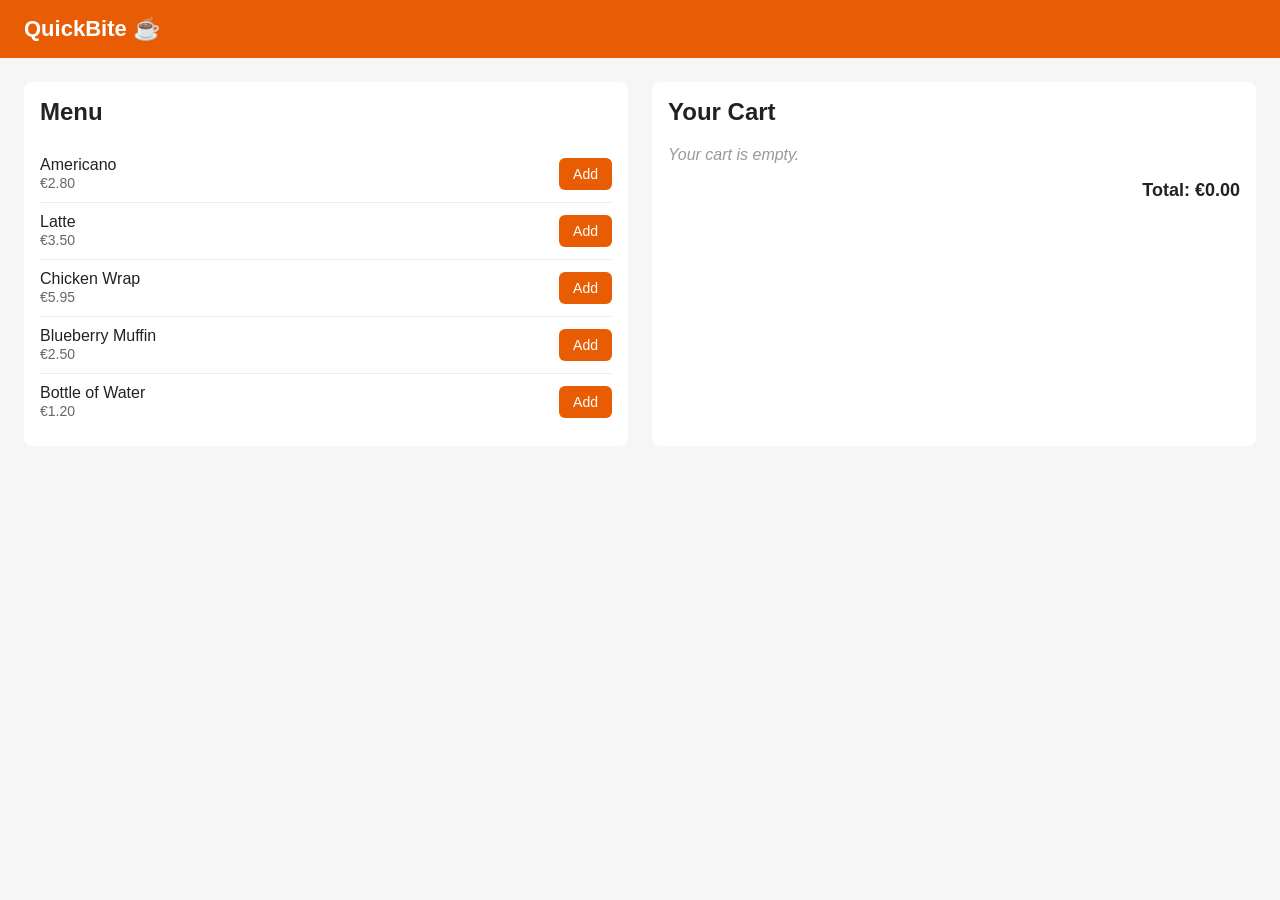
==== cart.html @ 6241d236 "Add files via upload" ====
<!DOCTYPE html>
<html lang="en">
<head>
<meta charset="UTF-8">
<meta name="viewport" content="width=device-width, initial-scale=1.0">
<title>QuickBite – Add to Cart</title>
<style>
  body { font-family: Arial, sans-serif; margin: 0; background: #f6f6f6; color: #222; }
  header { background: #e85d04; color: white; padding: 16px 24px; font-size: 22px; font-weight: bold; }
  main { display: flex; gap: 24px; padding: 24px; flex-wrap: wrap; }
  section { background: white; border-radius: 8px; padding: 16px; flex: 1; min-width: 280px; }
  h2 { margin-top: 0; }
  .item { display: flex; justify-content: space-between; align-items: center;
          padding: 10px 0; border-bottom: 1px solid #eee; }
  .item:last-child { border-bottom: none; }
  .price { color: #666; font-size: 14px; }
  button { background: #e85d04; color: white; border: none; border-radius: 6px;
           padding: 8px 14px; cursor: pointer; font-size: 14px; }
  button:hover { background: #c94f02; }
  .qty-btn { padding: 2px 10px; }
  .total { font-size: 18px; font-weight: bold; margin-top: 12px; text-align: right; }
  .empty { color: #999; font-style: italic; }
</style>
</head>
<body>

<header>QuickBite ☕</header>

<main>
  <!-- MENU (teammate's "View the menu" story can replace this part) -->
  <section>
    <h2>Menu</h2>
    <div id="menu"></div>
  </section>

  <!-- CART (my story: SCRUM-8 Add items to the cart) -->
  <section>
    <h2>Your Cart</h2>
    <div id="cart"></div>
    <div class="total">Total: €<span id="total">0.00</span></div>
  </section>
</main>

<script>
  // 1. The menu data – a simple list of items with a name and price
  const menu = [
    { id: 1, name: "Americano",       price: 2.80 },
    { id: 2, name: "Latte",           price: 3.50 },
    { id: 3, name: "Chicken Wrap",    price: 5.95 },
    { id: 4, name: "Blueberry Muffin", price: 2.50 },
    { id: 5, name: "Bottle of Water", price: 1.20 }
  ];

  // 2. The cart – starts empty. Each entry is { id, name, price, quantity }
  let cart = [];

  // 3. Show the menu with an "Add" button for each item
  function showMenu() {
    let html = "";
    for (const item of menu) {
      html += `
        <div class="item">
          <div>${item.name}<br><span class="price">€${item.price.toFixed(2)}</span></div>
          <button onclick="addToCart(${item.id})">Add</button>
        </div>`;
    }
    document.getElementById("menu").innerHTML = html;
  }

  // 4. ADD TO CART – the main feature.
  //    If the item is already in the cart, increase the quantity.
  //    If not, add it with quantity 1.
  function addToCart(id) {
    const existing = cart.find(c => c.id === id);
    if (existing) {
      existing.quantity += 1;
    } else {
      const item = menu.find(m => m.id === id);
      cart.push({ id: item.id, name: item.name, price: item.price, quantity: 1 });
    }
    showCart();
  }

  // 5. Remove one of an item (used by the "−" button)
  function removeOne(id) {
    const existing = cart.find(c => c.id === id);
    existing.quantity -= 1;
    if (existing.quantity === 0) {
      cart = cart.filter(c => c.id !== id);
    }
    showCart();
  }

  // 6. Show the cart and update the total
  function showCart() {
    if (cart.length === 0) {
      document.getElementById("cart").innerHTML = '<p class="empty">Your cart is empty.</p>';
    } else {
      let html = "";
      for (const c of cart) {
        html += `
          <div class="item">
            <div>${c.name}<br><span class="price">€${(c.price * c.quantity).toFixed(2)}</span></div>
            <div>
              <button class="qty-btn" onclick="removeOne(${c.id})">−</button>
              <strong> ${c.quantity} </strong>
              <button class="qty-btn" onclick="addToCart(${c.id})">+</button>
            </div>
          </div>`;
      }
      document.getElementById("cart").innerHTML = html;
    }

    // Total = price × quantity for every item, added up
    let total = 0;
    for (const c of cart) {
      total += c.price * c.quantity;
    }
    document.getElementById("total").textContent = total.toFixed(2);
  }

  // Run when the page loads
  showMenu();
  showCart();
</script>

</body>
</html>
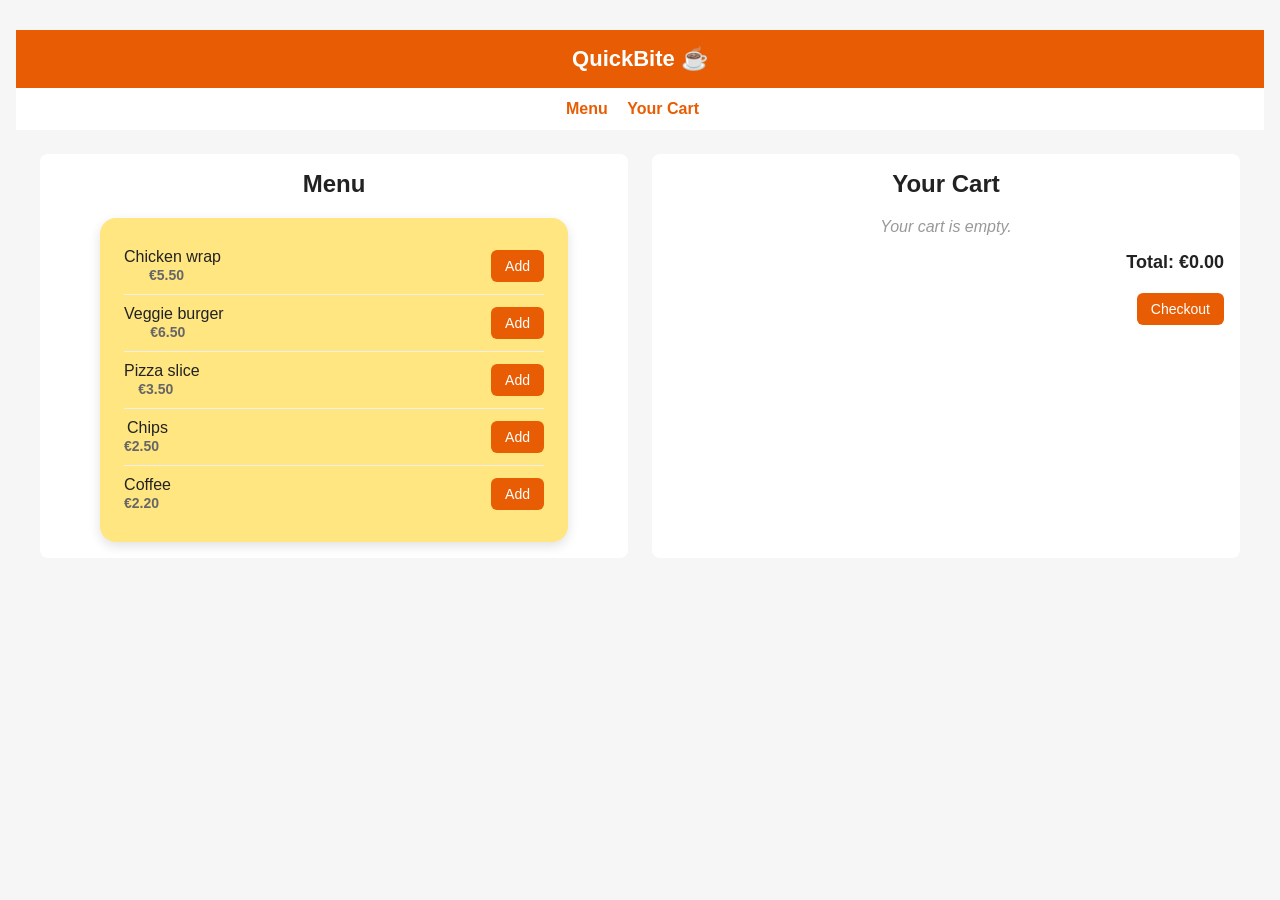
==== commit e5584a84: "Update cart.html" ====
--- a/cart.html
+++ b/cart.html
@@ -4,103 +4,219 @@
 <meta charset="UTF-8">
 <meta name="viewport" content="width=device-width, initial-scale=1.0">
 <title>QuickBite – Add to Cart</title>
+<link rel="stylesheet" href="style.css">
+
 <style>
-  body { font-family: Arial, sans-serif; margin: 0; background: #f6f6f6; color: #222; }
-  header { background: #e85d04; color: white; padding: 16px 24px; font-size: 22px; font-weight: bold; }
-  main { display: flex; gap: 24px; padding: 24px; flex-wrap: wrap; }
-  section { background: white; border-radius: 8px; padding: 16px; flex: 1; min-width: 280px; }
-  h2 { margin-top: 0; }
-  .item { display: flex; justify-content: space-between; align-items: center;
-          padding: 10px 0; border-bottom: 1px solid #eee; }
-  .item:last-child { border-bottom: none; }
-  .price { color: #666; font-size: 14px; }
-  button { background: #e85d04; color: white; border: none; border-radius: 6px;
-           padding: 8px 14px; cursor: pointer; font-size: 14px; }
-  button:hover { background: #c94f02; }
-  .qty-btn { padding: 2px 10px; }
-  .total { font-size: 18px; font-weight: bold; margin-top: 12px; text-align: right; }
-  .empty { color: #999; font-style: italic; }
+  body {
+    font-family: Arial, sans-serif;
+    margin: 0;
+    background: #f6f6f6;
+    color: #222;
+  }
+
+  header {
+    background: #e85d04;
+    color: white;
+    padding: 16px 24px;
+    font-size: 22px;
+    font-weight: bold;
+  }
+
+  main {
+    display: flex;
+    gap: 24px;
+    padding: 24px;
+    flex-wrap: wrap;
+  }
+
+  section {
+    background: white;
+    border-radius: 8px;
+    padding: 16px;
+    flex: 1;
+    min-width: 280px;
+  }
+
+  h2 {
+    margin-top: 0;
+  }
+
+  .item {
+    display: flex;
+    justify-content: space-between;
+    align-items: center;
+    padding: 10px 0;
+    border-bottom: 1px solid #eee;
+  }
+
+  .item:last-child {
+    border-bottom: none;
+  }
+
+  .price {
+    color: #666;
+    font-size: 14px;
+  }
+
+  button {
+    background: #e85d04;
+    color: white;
+    border: none;
+    border-radius: 6px;
+    padding: 8px 14px;
+    cursor: pointer;
+    font-size: 14px;
+  }
+
+  button:hover {
+    background: #c94f02;
+  }
+
+  .qty-btn {
+    padding: 2px 10px;
+  }
+
+  .total {
+    font-size: 18px;
+    font-weight: bold;
+    margin-top: 12px;
+    text-align: right;
+  }
+
+  .empty {
+    color: #999;
+    font-style: italic;
+  }
+
+  nav {
+    padding: 12px 24px;
+    background: white;
+  }
+
+  nav a {
+    color: #e85d04;
+    margin-right: 15px;
+    text-decoration: none;
+    font-weight: bold;
+  }
+
+  #checkout-button {
+    display: block;
+    margin: 20px 0 0 auto;
+  }
 </style>
 </head>
 <body>
 
 <header>QuickBite ☕</header>
 
+<nav>
+  <a href="index.html">Menu</a>
+  <a href="cart.html">Your Cart</a>
+</nav>
+
 <main>
-  <!-- MENU (teammate's "View the menu" story can replace this part) -->
+
+  <!-- MENU -->
   <section>
     <h2>Menu</h2>
     <div id="menu"></div>
   </section>
 
-  <!-- CART (my story: SCRUM-8 Add items to the cart) -->
+  <!-- CART -->
   <section>
     <h2>Your Cart</h2>
     <div id="cart"></div>
     <div class="total">Total: €<span id="total">0.00</span></div>
+    <button id="checkout-button" onclick="goToCheckout()">Checkout</button>
   </section>
+
 </main>
 
 <script>
-  // 1. The menu data – a simple list of items with a name and price
+  // Menu items shared with index.html
   const menu = [
-    { id: 1, name: "Americano",       price: 2.80 },
-    { id: 2, name: "Latte",           price: 3.50 },
-    { id: 3, name: "Chicken Wrap",    price: 5.95 },
-    { id: 4, name: "Blueberry Muffin", price: 2.50 },
-    { id: 5, name: "Bottle of Water", price: 1.20 }
+    { id: 1, name: "Chicken wrap", price: 5.5 },
+    { id: 2, name: "Veggie burger", price: 6.5 },
+    { id: 3, name: "Pizza slice", price: 3.5 },
+    { id: 4, name: "Chips", price: 2.5 },
+    { id: 5, name: "Coffee", price: 2.2 }
   ];
 
-  // 2. The cart – starts empty. Each entry is { id, name, price, quantity }
-  let cart = [];
-
-  // 3. Show the menu with an "Add" button for each item
+  // Load cart saved from index.html
+  let cart = JSON.parse(localStorage.getItem("quickbiteCart")) || [];
+
+  // Show menu with Add buttons
   function showMenu() {
     let html = "";
+
     for (const item of menu) {
       html += `
         <div class="item">
-          <div>${item.name}<br><span class="price">€${item.price.toFixed(2)}</span></div>
+          <div>${item.name}<br>
+          <span class="price">€${item.price.toFixed(2)}</span></div>
           <button onclick="addToCart(${item.id})">Add</button>
         </div>`;
     }
+
     document.getElementById("menu").innerHTML = html;
   }
 
-  // 4. ADD TO CART – the main feature.
-  //    If the item is already in the cart, increase the quantity.
-  //    If not, add it with quantity 1.
+  // Add item or increase quantity
   function addToCart(id) {
     const existing = cart.find(c => c.id === id);
+
     if (existing) {
       existing.quantity += 1;
     } else {
       const item = menu.find(m => m.id === id);
-      cart.push({ id: item.id, name: item.name, price: item.price, quantity: 1 });
-    }
+
+      cart.push({
+        id: item.id,
+        name: item.name,
+        price: item.price,
+        quantity: 1
+      });
+    }
+
+    saveCart();
     showCart();
   }
 
-  // 5. Remove one of an item (used by the "−" button)
+  // Remove one item
   function removeOne(id) {
     const existing = cart.find(c => c.id === id);
-    existing.quantity -= 1;
-    if (existing.quantity === 0) {
-      cart = cart.filter(c => c.id !== id);
-    }
+
+    if (existing) {
+      existing.quantity -= 1;
+
+      if (existing.quantity <= 0) {
+        cart = cart.filter(c => c.id !== id);
+      }
+    }
+
+    saveCart();
     showCart();
   }
 
-  // 6. Show the cart and update the total
+  // Save cart for other pages
+  function saveCart() {
+    localStorage.setItem("quickbiteCart", JSON.stringify(cart));
+  }
+
+  // Display cart and total
   function showCart() {
     if (cart.length === 0) {
-      document.getElementById("cart").innerHTML = '<p class="empty">Your cart is empty.</p>';
+      document.getElementById("cart").innerHTML =
+        '<p class="empty">Your cart is empty.</p>';
     } else {
       let html = "";
+
       for (const c of cart) {
         html += `
           <div class="item">
-            <div>${c.name}<br><span class="price">€${(c.price * c.quantity).toFixed(2)}</span></div>
+            <div>${c.name}<br>
+            <span class="price">€${(c.price * c.quantity).toFixed(2)}</span></div>
             <div>
               <button class="qty-btn" onclick="removeOne(${c.id})">−</button>
               <strong> ${c.quantity} </strong>
@@ -108,18 +224,29 @@
             </div>
           </div>`;
       }
+
       document.getElementById("cart").innerHTML = html;
     }
 
-    // Total = price × quantity for every item, added up
     let total = 0;
+
     for (const c of cart) {
       total += c.price * c.quantity;
     }
+
     document.getElementById("total").textContent = total.toFixed(2);
   }
 
-  // Run when the page loads
+  // Continue to checkout
+  function goToCheckout() {
+    if (cart.length === 0) {
+      alert("Your cart is empty. Please add items before checking out.");
+    } else {
+      window.location.href = "checkout.html";
+    }
+  }
+
+  // Run when page loads
   showMenu();
   showCart();
 </script>
--- a/style.css
+++ b/style.css
@@ -0,0 +1,81 @@
+body {
+  font-family: "Segoe UI", Helvetica, Arial, sans-serif;
+  background: #fffaf0;
+  color: #333;
+  margin: 0;
+  padding: 30px 16px;
+  text-align: center;
+}
+
+h1 {
+  font-size: 2.4rem;
+  margin: 0 0 4px;
+  color: #e67e22;
+}
+
+.tagline {
+  margin: 0 0 28px;
+  color: #777;
+}
+
+#menu {
+  max-width: 420px;
+  margin: 0 auto;
+  background: #ffe680;
+  border-radius: 16px;
+  padding: 20px 24px;
+  box-shadow: 0 4px 12px rgba(0, 0, 0, 0.12);
+}
+
+h2 {
+  margin-top: 0;
+}
+
+ul {
+  list-style: none;
+  padding: 0;
+  margin: 0;
+}
+
+li {
+  display: flex;
+  justify-content: space-between;
+  align-items: center;
+  background: #fff;
+  border-radius: 10px;
+  padding: 10px 14px;
+  margin-bottom: 10px;
+  text-align: left;
+}
+
+.price {
+  font-weight: bold;
+  margin: 0 12px 0 auto;
+}
+
+button {
+  background: #e67e22;
+  color: #fff;
+  border: none;
+  border-radius: 8px;
+  padding: 6px 14px;
+  cursor: pointer;
+  font-size: 0.95rem;
+}
+
+button:hover {
+  background: #cf6d17;
+}
+
+
+#confirmation {
+  max-width: 420px;
+  margin: 0 auto;
+  background: #ffe680;
+  padding: 20px 24px;
+}
+
+#confirmation li {
+  border-radius: 0;
+}
+
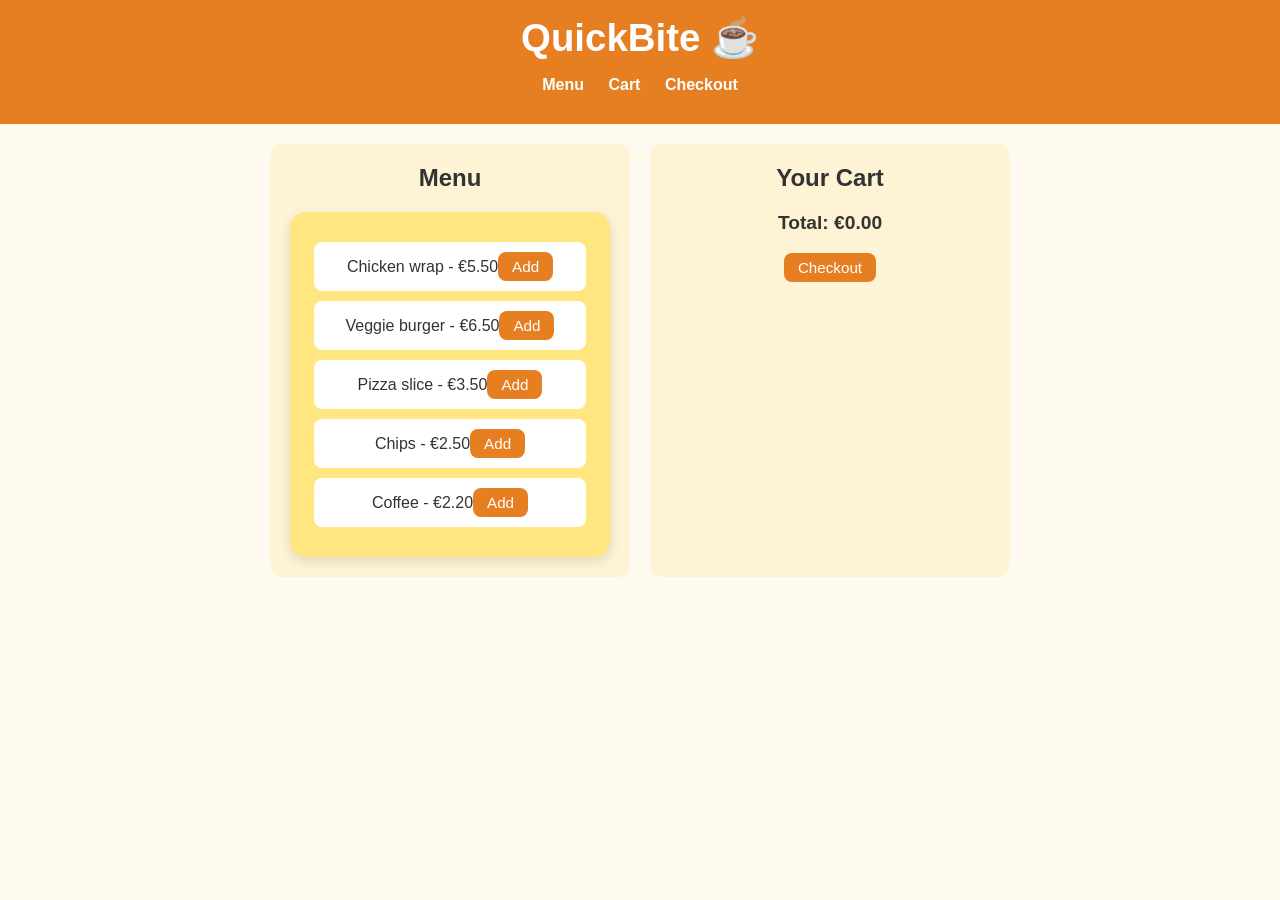
==== commit 8a37e574: "Update cart.html" ====
--- a/cart.html
+++ b/cart.html
@@ -1,255 +1,216 @@
+
 <!DOCTYPE html>
 <html lang="en">
 <head>
-<meta charset="UTF-8">
-<meta name="viewport" content="width=device-width, initial-scale=1.0">
-<title>QuickBite – Add to Cart</title>
-<link rel="stylesheet" href="style.css">
-
-<style>
-  body {
-    font-family: Arial, sans-serif;
-    margin: 0;
-    background: #f6f6f6;
-    color: #222;
-  }
-
-  header {
-    background: #e85d04;
-    color: white;
-    padding: 16px 24px;
-    font-size: 22px;
-    font-weight: bold;
-  }
-
-  main {
-    display: flex;
-    gap: 24px;
-    padding: 24px;
-    flex-wrap: wrap;
-  }
-
-  section {
-    background: white;
-    border-radius: 8px;
-    padding: 16px;
-    flex: 1;
-    min-width: 280px;
-  }
-
-  h2 {
-    margin-top: 0;
-  }
-
-  .item {
-    display: flex;
-    justify-content: space-between;
-    align-items: center;
-    padding: 10px 0;
-    border-bottom: 1px solid #eee;
-  }
-
-  .item:last-child {
-    border-bottom: none;
-  }
-
-  .price {
-    color: #666;
-    font-size: 14px;
-  }
-
-  button {
-    background: #e85d04;
-    color: white;
-    border: none;
-    border-radius: 6px;
-    padding: 8px 14px;
-    cursor: pointer;
-    font-size: 14px;
-  }
-
-  button:hover {
-    background: #c94f02;
-  }
-
-  .qty-btn {
-    padding: 2px 10px;
-  }
-
-  .total {
-    font-size: 18px;
-    font-weight: bold;
-    margin-top: 12px;
-    text-align: right;
-  }
-
-  .empty {
-    color: #999;
-    font-style: italic;
-  }
-
-  nav {
-    padding: 12px 24px;
-    background: white;
-  }
-
-  nav a {
-    color: #e85d04;
-    margin-right: 15px;
-    text-decoration: none;
-    font-weight: bold;
-  }
-
-  #checkout-button {
-    display: block;
-    margin: 20px 0 0 auto;
-  }
-</style>
+    <meta charset="UTF-8">
+    <title>QuickBite Cart</title>
+    <link rel="stylesheet" href="style.css">
+    <style>
+        header {
+            background: #e67e22;
+            color: white;
+            padding: 15px;
+            margin: -30px -16px 20px;
+        }
+
+        header h1 {
+            color: white;
+        }
+
+        nav {
+            margin: 15px;
+        }
+
+        nav a {
+            color: white;
+            text-decoration: none;
+            font-weight: bold;
+            margin: 0 10px;
+        }
+
+        main {
+            display: flex;
+            flex-wrap: wrap;
+            justify-content: center;
+            gap: 20px;
+        }
+
+        section {
+            background: #fff3d6;
+            padding: 20px;
+            border-radius: 12px;
+            width: 320px;
+        }
+
+        .menu-item, .cart-item {
+            background: white;
+            padding: 10px;
+            margin: 10px 0;
+            border-radius: 8px;
+        }
+
+        .cart-item button {
+            margin: 3px;
+        }
+
+        #cart-total {
+            font-weight: bold;
+            font-size: 1.2rem;
+        }
+    </style>
 </head>
 <body>
 
-<header>QuickBite ☕</header>
-
-<nav>
-  <a href="index.html">Menu</a>
-  <a href="cart.html">Your Cart</a>
-</nav>
-
-<main>
-
-  <!-- MENU -->
-  <section>
-    <h2>Menu</h2>
-    <div id="menu"></div>
-  </section>
-
-  <!-- CART -->
-  <section>
-    <h2>Your Cart</h2>
-    <div id="cart"></div>
-    <div class="total">Total: €<span id="total">0.00</span></div>
-    <button id="checkout-button" onclick="goToCheckout()">Checkout</button>
-  </section>
-
-</main>
-
-<script>
-  // Menu items shared with index.html
-  const menu = [
-    { id: 1, name: "Chicken wrap", price: 5.5 },
-    { id: 2, name: "Veggie burger", price: 6.5 },
-    { id: 3, name: "Pizza slice", price: 3.5 },
-    { id: 4, name: "Chips", price: 2.5 },
-    { id: 5, name: "Coffee", price: 2.2 }
-  ];
-
-  // Load cart saved from index.html
-  let cart = JSON.parse(localStorage.getItem("quickbiteCart")) || [];
-
-  // Show menu with Add buttons
-  function showMenu() {
-    let html = "";
-
-    for (const item of menu) {
-      html += `
-        <div class="item">
-          <div>${item.name}<br>
-          <span class="price">€${item.price.toFixed(2)}</span></div>
-          <button onclick="addToCart(${item.id})">Add</button>
-        </div>`;
-    }
-
-    document.getElementById("menu").innerHTML = html;
-  }
-
-  // Add item or increase quantity
-  function addToCart(id) {
-    const existing = cart.find(c => c.id === id);
-
-    if (existing) {
-      existing.quantity += 1;
-    } else {
-      const item = menu.find(m => m.id === id);
-
-      cart.push({
-        id: item.id,
-        name: item.name,
-        price: item.price,
-        quantity: 1
-      });
-    }
-
-    saveCart();
-    showCart();
-  }
-
-  // Remove one item
-  function removeOne(id) {
-    const existing = cart.find(c => c.id === id);
-
-    if (existing) {
-      existing.quantity -= 1;
-
-      if (existing.quantity <= 0) {
-        cart = cart.filter(c => c.id !== id);
-      }
-    }
-
-    saveCart();
-    showCart();
-  }
-
-  // Save cart for other pages
-  function saveCart() {
-    localStorage.setItem("quickbiteCart", JSON.stringify(cart));
-  }
-
-  // Display cart and total
-  function showCart() {
-    if (cart.length === 0) {
-      document.getElementById("cart").innerHTML =
-        '<p class="empty">Your cart is empty.</p>';
-    } else {
-      let html = "";
-
-      for (const c of cart) {
-        html += `
-          <div class="item">
-            <div>${c.name}<br>
-            <span class="price">€${(c.price * c.quantity).toFixed(2)}</span></div>
-            <div>
-              <button class="qty-btn" onclick="removeOne(${c.id})">−</button>
-              <strong> ${c.quantity} </strong>
-              <button class="qty-btn" onclick="addToCart(${c.id})">+</button>
-            </div>
-          </div>`;
-      }
-
-      document.getElementById("cart").innerHTML = html;
-    }
-
-    let total = 0;
-
-    for (const c of cart) {
-      total += c.price * c.quantity;
-    }
-
-    document.getElementById("total").textContent = total.toFixed(2);
-  }
-
-  // Continue to checkout
-  function goToCheckout() {
-    if (cart.length === 0) {
-      alert("Your cart is empty. Please add items before checking out.");
-    } else {
-      window.location.href = "checkout.html";
-    }
-  }
-
-  // Run when page loads
-  showMenu();
-  showCart();
-</script>
+    <header>
+        <h1>QuickBite ☕</h1>
+        <nav>
+            <a href="index.html">Menu</a>
+            <a href="cart.html">Cart</a>
+            <a href="checkout.html">Checkout</a>
+        </nav>
+    </header>
+
+    <main>
+        <section>
+            <h2>Menu</h2>
+            <div id="menu"></div>
+        </section>
+
+        <section>
+            <h2>Your Cart</h2>
+            <div id="cart"></div>
+            <p id="cart-total">Total: €0.00</p>
+            <button onclick="goToCheckout()">Checkout</button>
+        </section>
+    </main>
+
+    <script>
+        const menu = [
+            { id: 1, name: "Chicken wrap", price: 5.5 },
+            { id: 2, name: "Veggie burger", price: 6.5 },
+            { id: 3, name: "Pizza slice", price: 3.5 },
+            { id: 4, name: "Chips", price: 2.5 },
+            { id: 5, name: "Coffee", price: 2.2 }
+        ];
+
+        let cart = JSON.parse(localStorage.getItem("quickbiteCart")) || [];
+
+        function saveCart() {
+            localStorage.setItem("quickbiteCart", JSON.stringify(cart));
+        }
+
+        function showMenu() {
+            const menuDiv = document.getElementById("menu");
+            menuDiv.innerHTML = "";
+
+            menu.forEach(function(item) {
+                const div = document.createElement("div");
+                div.className = "menu-item";
+
+                div.innerHTML = item.name + " - €" + item.price.toFixed(2);
+
+                const button = document.createElement("button");
+                button.textContent = "Add";
+                button.onclick = function() {
+                    addToCart(item.id);
+                };
+
+                div.appendChild(button);
+                menuDiv.appendChild(div);
+            });
+        }
+
+        function addToCart(id) {
+            const item = menu.find(function(item) {
+                return item.id === id;
+            });
+
+            const existing = cart.find(function(cartItem) {
+                return cartItem.id === id;
+            });
+
+            if (existing) {
+                existing.quantity += 1;
+            } else {
+                cart.push({
+                    id: item.id,
+                    name: item.name,
+                    price: item.price,
+                    quantity: 1
+                });
+            }
+
+            saveCart();
+            showCart();
+        }
+
+        function removeOne(id) {
+            const item = cart.find(function(cartItem) {
+                return cartItem.id === id;
+            });
+
+            if (item) {
+                item.quantity -= 1;
+
+                if (item.quantity <= 0) {
+                    cart = cart.filter(function(cartItem) {
+                        return cartItem.id !== id;
+                    });
+                }
+            }
+
+            saveCart();
+            showCart();
+        }
+
+        function showCart() {
+            const cartDiv = document.getElementById("cart");
+            cartDiv.innerHTML = "";
+
+            let total = 0;
+
+            cart.forEach(function(item) {
+                const itemTotal = item.price * item.quantity;
+                total += itemTotal;
+
+                const div = document.createElement("div");
+                div.className = "cart-item";
+
+                div.textContent = item.name + " x " + item.quantity +
+                    " - €" + itemTotal.toFixed(2);
+
+                const addButton = document.createElement("button");
+                addButton.textContent = "+";
+                addButton.onclick = function() {
+                    addToCart(item.id);
+                };
+
+                const removeButton = document.createElement("button");
+                removeButton.textContent = "-";
+                removeButton.onclick = function() {
+                    removeOne(item.id);
+                };
+
+                div.appendChild(addButton);
+                div.appendChild(removeButton);
+                cartDiv.appendChild(div);
+            });
+
+            document.getElementById("cart-total").textContent =
+                "Total: €" + total.toFixed(2);
+        }
+
+        function goToCheckout() {
+            if (cart.length === 0) {
+                alert("Your cart is empty!");
+            } else {
+                window.location.href = "checkout.html";
+            }
+        }
+
+        showMenu();
+        showCart();
+    </script>
 
 </body>
 </html>
--- a/style.css
+++ b/style.css
@@ -79,3 +79,40 @@
   border-radius: 0;
 }
 
+/* Checkout styling */
+#checkout {
+  max-width: 420px;
+  margin: 20px auto;
+  background: #ffe680;
+  border-radius: 16px;
+  padding: 20px 24px;
+  box-shadow: 0 4px 12px rgba(0, 0, 0, 0.12);
+}
+
+#checkout input {
+  padding: 8px;
+  margin: 10px;
+  border: 1px solid #ccc;
+  border-radius: 5px;
+}
+
+#checkout form {
+  display: flex;
+  flex-direction: column;
+  align-items: center;
+}
+
+/* Navigation */
+nav {
+  margin: 15px;
+}
+
+nav a {
+  color: #e67e22;
+  text-decoration: none;
+  font-weight: bold;
+}
+
+nav a:hover {
+  text-decoration: underline;
+}
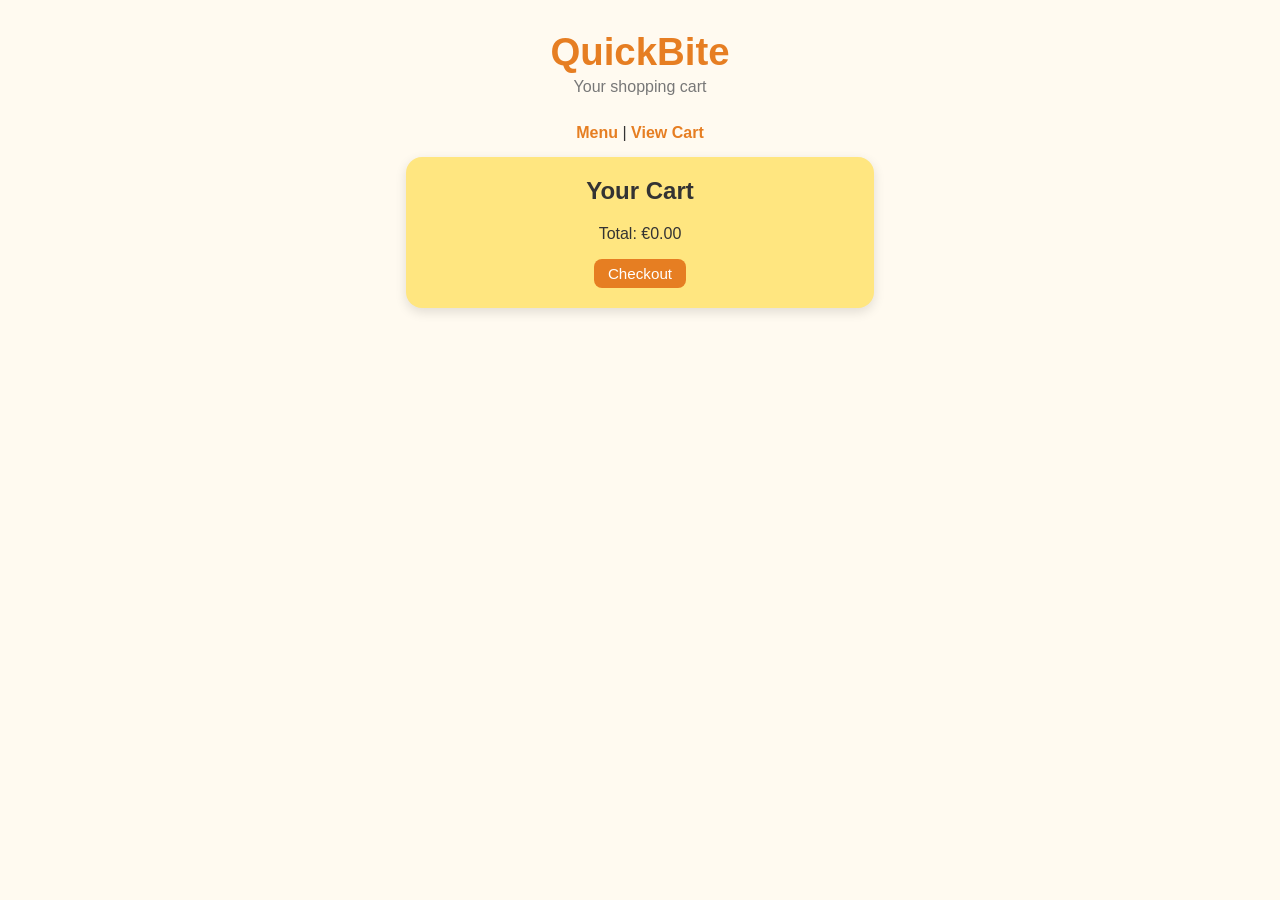
==== commit dd378d62: "Update cart.html" ====
--- a/cart.html
+++ b/cart.html
@@ -1,216 +1,115 @@
-
 <!DOCTYPE html>
 <html lang="en">
 <head>
-    <meta charset="UTF-8">
-    <title>QuickBite Cart</title>
-    <link rel="stylesheet" href="style.css">
-    <style>
-        header {
-            background: #e67e22;
-            color: white;
-            padding: 15px;
-            margin: -30px -16px 20px;
-        }
-
-        header h1 {
-            color: white;
-        }
-
-        nav {
-            margin: 15px;
-        }
-
-        nav a {
-            color: white;
-            text-decoration: none;
-            font-weight: bold;
-            margin: 0 10px;
-        }
-
-        main {
-            display: flex;
-            flex-wrap: wrap;
-            justify-content: center;
-            gap: 20px;
-        }
-
-        section {
-            background: #fff3d6;
-            padding: 20px;
-            border-radius: 12px;
-            width: 320px;
-        }
-
-        .menu-item, .cart-item {
-            background: white;
-            padding: 10px;
-            margin: 10px 0;
-            border-radius: 8px;
-        }
-
-        .cart-item button {
-            margin: 3px;
-        }
-
-        #cart-total {
-            font-weight: bold;
-            font-size: 1.2rem;
-        }
-    </style>
+  <meta charset="UTF-8">
+  <title>QuickBite Cart</title>
+  <link rel="stylesheet" href="style.css">
 </head>
 <body>
 
-    <header>
-        <h1>QuickBite ☕</h1>
-        <nav>
-            <a href="index.html">Menu</a>
-            <a href="cart.html">Cart</a>
-            <a href="checkout.html">Checkout</a>
-        </nav>
-    </header>
+  <h1>QuickBite</h1>
+  <p class="tagline">Your shopping cart</p>
 
-    <main>
-        <section>
-            <h2>Menu</h2>
-            <div id="menu"></div>
-        </section>
+  <nav>
+    <a href="index.html">Menu</a> |
+    <a href="cart.html">View Cart</a>
+  </nav>
 
-        <section>
-            <h2>Your Cart</h2>
-            <div id="cart"></div>
-            <p id="cart-total">Total: €0.00</p>
-            <button onclick="goToCheckout()">Checkout</button>
-        </section>
-    </main>
+  <section id="menu">
+    <h2>Your Cart</h2>
+    <ul id="cart-list"></ul>
+    <p id="total"></p>
 
-    <script>
-        const menu = [
-            { id: 1, name: "Chicken wrap", price: 5.5 },
-            { id: 2, name: "Veggie burger", price: 6.5 },
-            { id: 3, name: "Pizza slice", price: 3.5 },
-            { id: 4, name: "Chips", price: 2.5 },
-            { id: 5, name: "Coffee", price: 2.2 }
-        ];
+    <button onclick="goToCheckout()">Checkout</button>
+  </section>
 
-        let cart = JSON.parse(localStorage.getItem("quickbiteCart")) || [];
+  <p id="message"></p>
 
-        function saveCart() {
-            localStorage.setItem("quickbiteCart", JSON.stringify(cart));
+  <script>
+    let cart = JSON.parse(localStorage.getItem("quickbiteCart")) || [];
+
+    function showCart() {
+      const list = document.getElementById("cart-list");
+      list.innerHTML = "";
+
+      let total = 0;
+
+      cart.forEach(function(item) {
+        const li = document.createElement("li");
+
+        li.innerHTML =
+          item.name + " x " + item.quantity +
+          " - €" + (item.price * item.quantity).toFixed(2);
+
+        const removeButton = document.createElement("button");
+        removeButton.textContent = "-";
+        removeButton.onclick = function() {
+          removeOne(item.id);
+        };
+
+        const addButton = document.createElement("button");
+        addButton.textContent = "+";
+        addButton.onclick = function() {
+          addOne(item.id);
+        };
+
+        li.appendChild(removeButton);
+        li.appendChild(addButton);
+        list.appendChild(li);
+
+        total += item.price * item.quantity;
+      });
+
+      document.getElementById("total").textContent =
+        "Total: €" + total.toFixed(2);
+    }
+
+    function addOne(id) {
+      const item = cart.find(function(item) {
+        return item.id === id;
+      });
+
+      if (item) {
+        item.quantity += 1;
+      }
+
+      saveCart();
+    }
+
+    function removeOne(id) {
+      const item = cart.find(function(item) {
+        return item.id === id;
+      });
+
+      if (item) {
+        item.quantity -= 1;
+
+        if (item.quantity <= 0) {
+          cart = cart.filter(function(item) {
+            return item.id !== id;
+          });
         }
+      }
 
-        function showMenu() {
-            const menuDiv = document.getElementById("menu");
-            menuDiv.innerHTML = "";
+      saveCart();
+    }
 
-            menu.forEach(function(item) {
-                const div = document.createElement("div");
-                div.className = "menu-item";
+    function saveCart() {
+      localStorage.setItem("quickbiteCart", JSON.stringify(cart));
+      showCart();
+    }
 
-                div.innerHTML = item.name + " - €" + item.price.toFixed(2);
+    function goToCheckout() {
+      if (cart.length === 0) {
+        document.getElementById("message").textContent =
+          "Your cart is empty!";
+      } else {
+        window.location.href = "checkout.html";
+      }
+    }
 
-                const button = document.createElement("button");
-                button.textContent = "Add";
-                button.onclick = function() {
-                    addToCart(item.id);
-                };
-
-                div.appendChild(button);
-                menuDiv.appendChild(div);
-            });
-        }
-
-        function addToCart(id) {
-            const item = menu.find(function(item) {
-                return item.id === id;
-            });
-
-            const existing = cart.find(function(cartItem) {
-                return cartItem.id === id;
-            });
-
-            if (existing) {
-                existing.quantity += 1;
-            } else {
-                cart.push({
-                    id: item.id,
-                    name: item.name,
-                    price: item.price,
-                    quantity: 1
-                });
-            }
-
-            saveCart();
-            showCart();
-        }
-
-        function removeOne(id) {
-            const item = cart.find(function(cartItem) {
-                return cartItem.id === id;
-            });
-
-            if (item) {
-                item.quantity -= 1;
-
-                if (item.quantity <= 0) {
-                    cart = cart.filter(function(cartItem) {
-                        return cartItem.id !== id;
-                    });
-                }
-            }
-
-            saveCart();
-            showCart();
-        }
-
-        function showCart() {
-            const cartDiv = document.getElementById("cart");
-            cartDiv.innerHTML = "";
-
-            let total = 0;
-
-            cart.forEach(function(item) {
-                const itemTotal = item.price * item.quantity;
-                total += itemTotal;
-
-                const div = document.createElement("div");
-                div.className = "cart-item";
-
-                div.textContent = item.name + " x " + item.quantity +
-                    " - €" + itemTotal.toFixed(2);
-
-                const addButton = document.createElement("button");
-                addButton.textContent = "+";
-                addButton.onclick = function() {
-                    addToCart(item.id);
-                };
-
-                const removeButton = document.createElement("button");
-                removeButton.textContent = "-";
-                removeButton.onclick = function() {
-                    removeOne(item.id);
-                };
-
-                div.appendChild(addButton);
-                div.appendChild(removeButton);
-                cartDiv.appendChild(div);
-            });
-
-            document.getElementById("cart-total").textContent =
-                "Total: €" + total.toFixed(2);
-        }
-
-        function goToCheckout() {
-            if (cart.length === 0) {
-                alert("Your cart is empty!");
-            } else {
-                window.location.href = "checkout.html";
-            }
-        }
-
-        showMenu();
-        showCart();
-    </script>
+    showCart();
+  </script>
 
 </body>
 </html>
